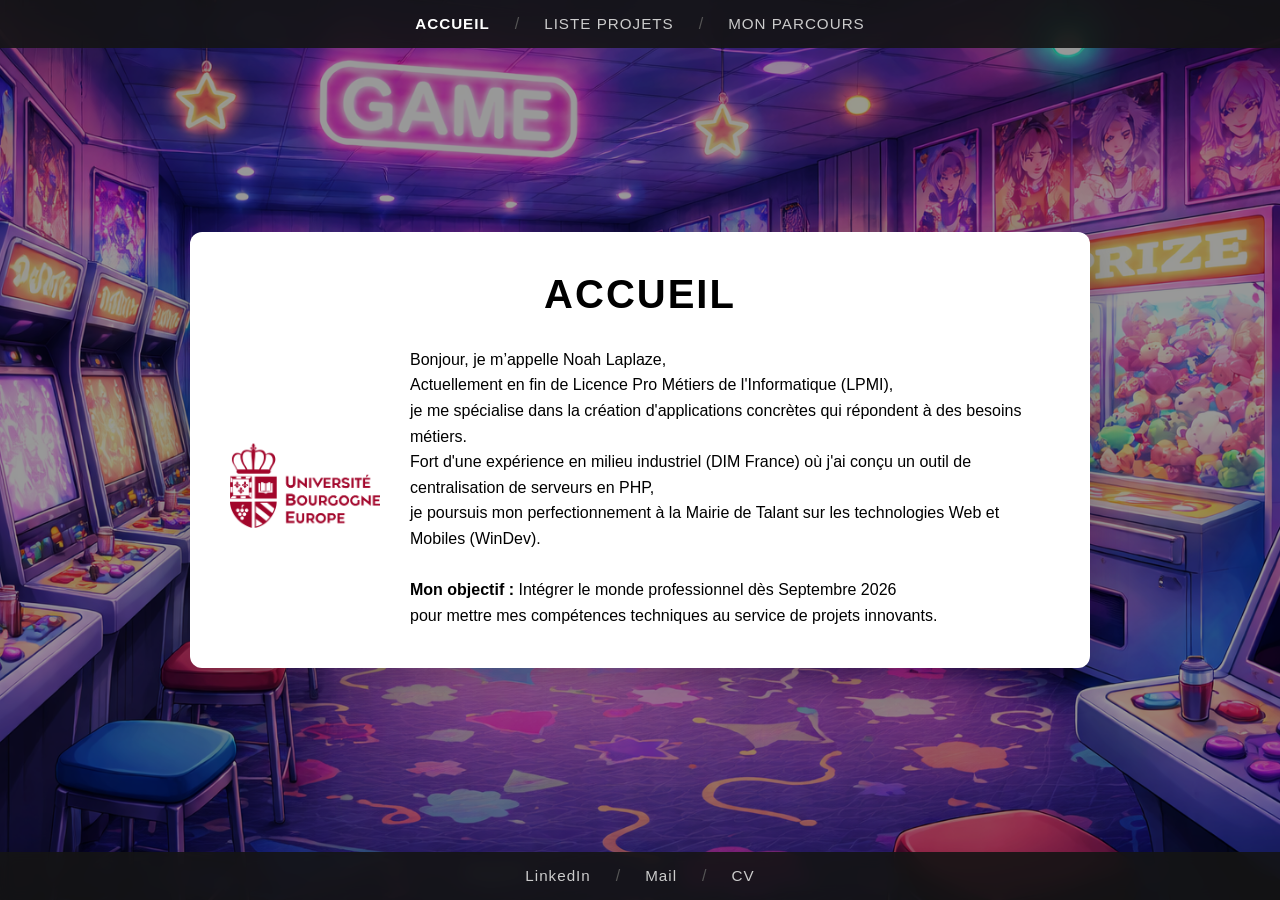
==== index.html @ 9461d556 "add project files" ====
<!DOCTYPE html>
<html lang="fr">
<head>
    <meta charset="UTF-8">
    <meta name="viewport" content="width=device-width, initial-scale=1.0">
    <title>Accueil</title>
    <link rel="stylesheet" href="style.css">
</head>
<body>

    <nav class="navbar">
        <ul class="nav-links">
            <li><a href="index.html" class="active">ACCUEIL</a></li>
            <li><a href="projets.html">LISTE PROJETS</a></li>
            <li><a href="moi.html">MON PARCOURS</a></li>
        </ul>
    </nav>


    <!-- Image de fond -->
    <div class="background"></div>

    <!-- Contenu principal -->
    <main class="container">
        <div class="content-box">

            <h1>ACCUEIL</h1>

            <div class="content">
                <div class="left">
                    <img src="img/logo.png" alt="logo">
                </div>

                <div class="right">
                    <p>
                        Bonjour, je m’appelle Noah Laplaze,<br>
                        Actuellement en fin de Licence Pro Métiers de l'Informatique (LPMI),<br> 
                        je me spécialise dans la création d'applications concrètes qui répondent à des besoins métiers.<br> 
                        Fort d'une expérience en milieu industriel (DIM France) où j'ai conçu un outil de centralisation de serveurs en PHP,<br>
                        je poursuis mon perfectionnement à la Mairie de Talant sur les technologies Web et Mobiles (WinDev).<br>
                        <br>
                        <strong>Mon objectif :</strong> Intégrer le monde professionnel dès Septembre 2026<br>
                        pour mettre mes compétences techniques au service de projets innovants.
                    </p>
                </div>
            </div>

        </div>
    </main>

    <footer class="footer">
    <ul class="footer-links">
        <li><a href="https://fr.linkedin.com/in/noah-laplaze-77b459362" target="_blank">LinkedIn</a></li>
        <li><a href="mailto:laplaze.noah@gmail.com">Mail</a></li>
        <li><a href="https://drive.google.com/file/d/1qupbtsvAcnJYof8Rq-l2M8ZFadZBW-ep/view?usp=sharing" target="_blank">CV</a></li>
    </ul>
</footer>

</body>
</html>
---- style.css ----
/* ===================== RESET ===================== */
* {
    margin: 0;
    padding: 0;
    box-sizing: border-box;
}

body {
    font-family: Arial, sans-serif;
}

/* ===================== BACKGROUND ===================== */
.background {
    position: fixed;
    inset: 0;
    background: url("img/arcade.png") no-repeat center/cover;
    z-index: -1;
    filter: brightness(0.6);
}

/* ===================== LAYOUT ===================== */
.container {
    min-height: 100vh;
    display: flex;
    align-items: center;
    justify-content: center;
    padding: 20px;
}

/* ===================== BOX ===================== */
.content-box {
    background: white;
    width: 100%;
    max-width: 900px;
    padding: 40px;
    border-radius: 12px;
    box-shadow: 0 10px 40px rgba(0,0,0,0.2);
    text-align: center;
}

.content-box h1 {
    margin-bottom: 30px;
    font-size: 2.5rem;
    letter-spacing: 2px;
}

/* ===================== CONTENT ===================== */
.content {
    display: flex;
    align-items: center;
    justify-content: center;
    gap: 30px;
}

/* LEFT / RIGHT */
.left img {
    max-width: 150px;
}

.right {
    text-align: left;
    font-size: 1rem;
    line-height: 1.6;
}

/* ===================== CARD ===================== */
.card {
    width: 300px;
    background: white;
    border-radius: 15px;
    overflow: hidden;
    text-decoration: none;
    color: black;
    box-shadow: 0 10px 30px rgba(0,0,0,0.2);
    transition: transform 0.3s ease;
    text-align: center;
    padding-bottom: 15px;
}

.card img {
    width: 100%;
    height: 180px;
    object-fit: contain;
}

.card h2 {
    padding: 15px;
    font-size: 1.3rem;
}

.card p {
    margin-top: 10px;
    font-size: 0.9rem;
    color: #555;
}

.card:hover {
    transform: translateY(-5px);
}

/* ===================== NAVBAR & FOOTER (FACTORISÉ) ===================== */
.navbar,
.footer {
    width: 100%;
    position: fixed;
    left: 0;
    background: rgba(20, 20, 20, 0.9);
    backdrop-filter: blur(8px);
    padding: 15px 0;
    z-index: 1000;
}

.navbar { top: 0; }
.footer { bottom: 0; }

/* LISTES (NAV + FOOTER) */
.nav-links,
.footer-links {
    display: flex;
    justify-content: center;
    align-items: center;
    gap: 25px;
    list-style: none;
}

/* LIENS */
.nav-links a,
.footer-links a {
    text-decoration: none;
    color: #ccc;
    font-size: 0.95rem;
    letter-spacing: 1px;
    transition: 0.3s;
}

.nav-links a:hover,
.footer-links a:hover {
    color: white;
}

/* Slash séparateur */
.nav-links li:not(:last-child)::after,
.footer-links li:not(:last-child)::after {
    content: "/";
    margin-left: 25px;
    color: #555;
}

/* Actif */
.nav-links a.active {
    color: white;
    font-weight: bold;
}

/* ===================== DIVERS ===================== */
.search-icon {
    font-size: 1.1rem;
}

/* ===================== RESPONSIVE ===================== */
@media (max-width: 768px) {

    .content {
        flex-direction: column;
        text-align: center;
        align-items: center;
    }

    .right {
        text-align: center;
    }

    .content-box {
        padding: 25px;
    }

    .content-box h1 {
        font-size: 2rem;
    }

    .card {
        width: 100%;
        max-width: 350px;
    }

    .nav-links,
    .footer-links {
        flex-direction: column;
        gap: 10px;
    }

    .nav-links li::after,
    .footer-links li::after {
        content: "";
    }
}

/*New*/
.text-box {
    display: flex;
    flex-wrap: wrap;
    justify-content: center;
    text-align: left;
    gap: 20px;
    padding: 20px;
    align-items: center; 
}
.switch {
    max-width: 60%;
    height: auto;
    margin-top: 10px;
}
.text-box video{
    width: 100%;
    max-width: 320px;
    aspect-ratio: 16 / 9;
    border-radius: 10px;
    box-shadow: 0 10px 25px rgba(0,0,0,0.2);
    object-fit: cover;
}
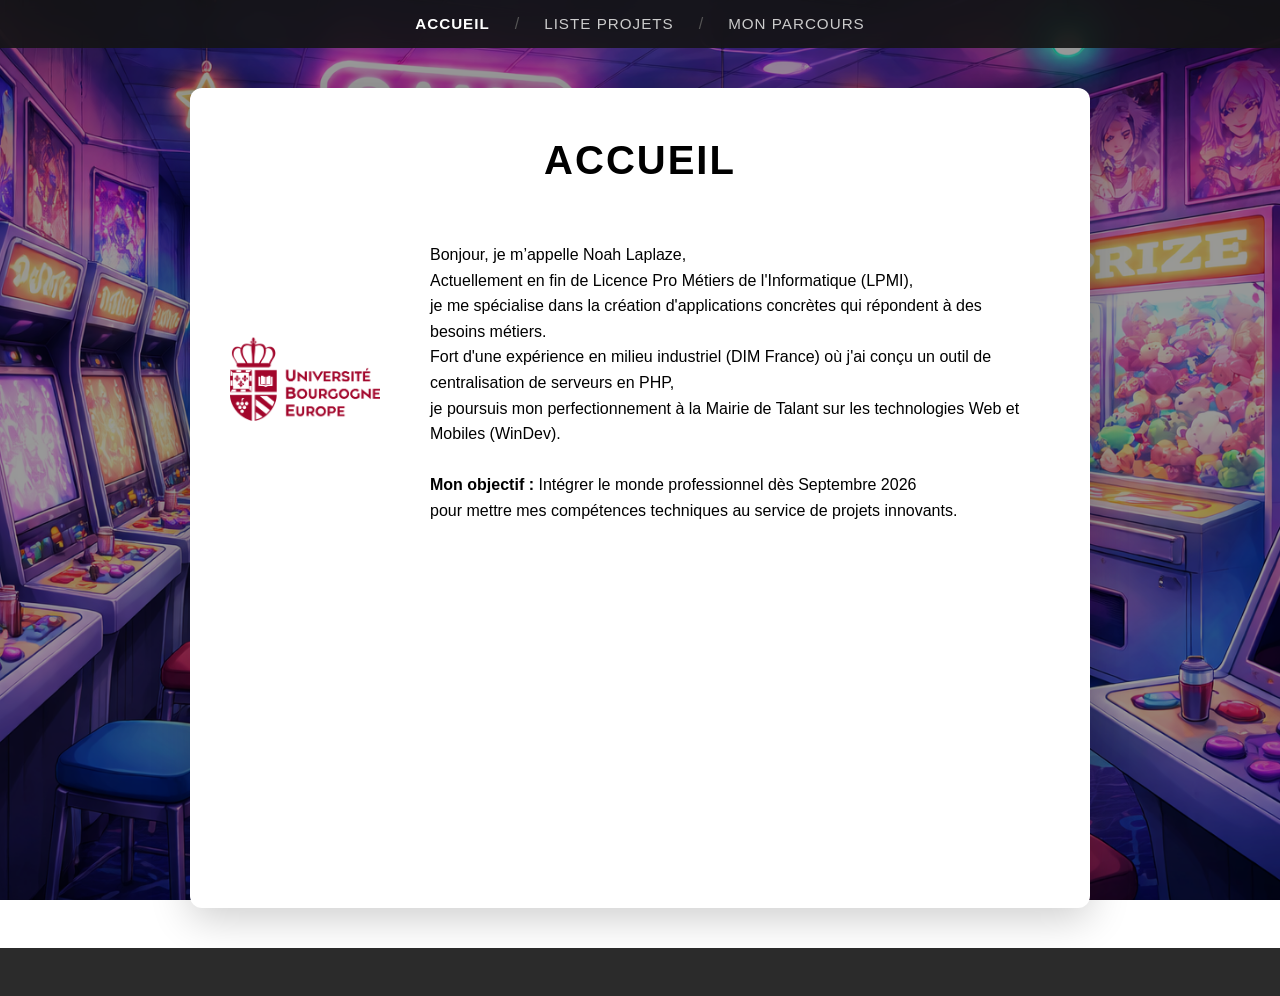
==== commit d0740673: "index css" ====
--- a/index.html
+++ b/index.html
@@ -32,6 +32,7 @@
                 </div>
 
                 <div class="right">
+                <div class="text-box">    
                     <p>
                         Bonjour, je m’appelle Noah Laplaze,<br>
                         Actuellement en fin de Licence Pro Métiers de l'Informatique (LPMI),<br> 
@@ -42,6 +43,7 @@
                         <strong>Mon objectif :</strong> Intégrer le monde professionnel dès Septembre 2026<br>
                         pour mettre mes compétences techniques au service de projets innovants.
                     </p>
+                </div>    
                 </div>
             </div>
 
--- a/style.css
+++ b/style.css
@@ -5,7 +5,9 @@
     box-sizing: border-box;
 }
 
-body {
+html, body {
+    width: 100%;
+    overflow-x: hidden;
     font-family: Arial, sans-serif;
 }
 
@@ -22,9 +24,8 @@
 .container {
     min-height: 100vh;
     display: flex;
-    align-items: center;
-    justify-content: center;
-    padding: 20px;
+    justify-content: center;
+    padding: 40px 20px;
 }
 
 /* ===================== BOX ===================== */
@@ -36,6 +37,7 @@
     border-radius: 12px;
     box-shadow: 0 10px 40px rgba(0,0,0,0.2);
     text-align: center;
+    line-height: 1.6;
 }
 
 .content-box h1 {
@@ -52,7 +54,6 @@
     gap: 30px;
 }
 
-/* LEFT / RIGHT */
 .left img {
     max-width: 150px;
 }
@@ -60,7 +61,6 @@
 .right {
     text-align: left;
     font-size: 1rem;
-    line-height: 1.6;
 }
 
 /* ===================== CARD ===================== */
@@ -98,22 +98,16 @@
     transform: translateY(-5px);
 }
 
-/* ===================== NAVBAR & FOOTER (FACTORISÉ) ===================== */
+/* ===================== NAVBAR & FOOTER ===================== */
 .navbar,
 .footer {
     width: 100%;
-    position: fixed;
-    left: 0;
     background: rgba(20, 20, 20, 0.9);
     backdrop-filter: blur(8px);
     padding: 15px 0;
-    z-index: 1000;
-}
-
-.navbar { top: 0; }
-.footer { bottom: 0; }
-
-/* LISTES (NAV + FOOTER) */
+}
+
+/* LINKS */
 .nav-links,
 .footer-links {
     display: flex;
@@ -123,7 +117,7 @@
     list-style: none;
 }
 
-/* LIENS */
+/* LINKS STYLE */
 .nav-links a,
 .footer-links a {
     text-decoration: none;
@@ -138,7 +132,7 @@
     color: white;
 }
 
-/* Slash séparateur */
+/* Slash separator */
 .nav-links li:not(:last-child)::after,
 .footer-links li:not(:last-child)::after {
     content: "/";
@@ -146,75 +140,92 @@
     color: #555;
 }
 
-/* Actif */
+/* Active link */
 .nav-links a.active {
     color: white;
     font-weight: bold;
 }
 
-/* ===================== DIVERS ===================== */
-.search-icon {
-    font-size: 1.1rem;
-}
-
-/* ===================== RESPONSIVE ===================== */
-@media (max-width: 768px) {
-
-    .content {
-        flex-direction: column;
-        text-align: center;
-        align-items: center;
-    }
-
-    .right {
-        text-align: center;
-    }
-
-    .content-box {
-        padding: 25px;
-    }
-
-    .content-box h1 {
-        font-size: 2rem;
-    }
-
-    .card {
-        width: 100%;
-        max-width: 350px;
-    }
-
-    .nav-links,
-    .footer-links {
-        flex-direction: column;
-        gap: 10px;
-    }
-
-    .nav-links li::after,
-    .footer-links li::after {
-        content: "";
-    }
-}
-
-/*New*/
+/* ===================== TEXT BOX ===================== */
 .text-box {
     display: flex;
     flex-wrap: wrap;
     justify-content: center;
-    text-align: left;
     gap: 20px;
     padding: 20px;
-    align-items: center; 
-}
+    align-items: center;
+    text-align: left;
+}
+
 .switch {
     max-width: 60%;
     height: auto;
     margin-top: 10px;
 }
-.text-box video{
+
+.text-box video {
     width: 100%;
     max-width: 320px;
     aspect-ratio: 16 / 9;
     border-radius: 10px;
     box-shadow: 0 10px 25px rgba(0,0,0,0.2);
     object-fit: cover;
+}
+
+/* ===================== RESPONSIVE ===================== */
+@media (max-width: 768px) {
+
+    .content {
+        flex-direction: column;
+        text-align: center;
+    }
+
+    .right {
+        text-align: center;
+    }
+
+    .content-box {
+        padding: 20px 15px; 
+    }
+
+    .content-box h1 {
+        font-size: 2rem;
+    }
+
+    .card {
+        width: 100%;
+        max-width: 350px;
+    }
+
+    /* NAV + FOOTER RESTENT EN LIGNE */
+    .nav-links,
+    .footer-links {
+        display: flex;
+        flex-direction: row;
+        justify-content: center;
+        align-items: center;
+        flex-wrap: wrap;
+        gap: 15px;
+    }
+
+    /* slash toujours visible */
+    .nav-links li:not(:last-child)::after,
+    .footer-links li:not(:last-child)::after {
+        content: "/";
+        margin-left: 10px;
+        color: #555;
+    }
+
+    .nav-links a,
+    .footer-links a {
+        font-size: 0.85rem;
+    }
+
+    .switch {
+        max-width: 100%;
+    }
+
+    .text-box video {
+        max-width: 100%;
+    }
 }
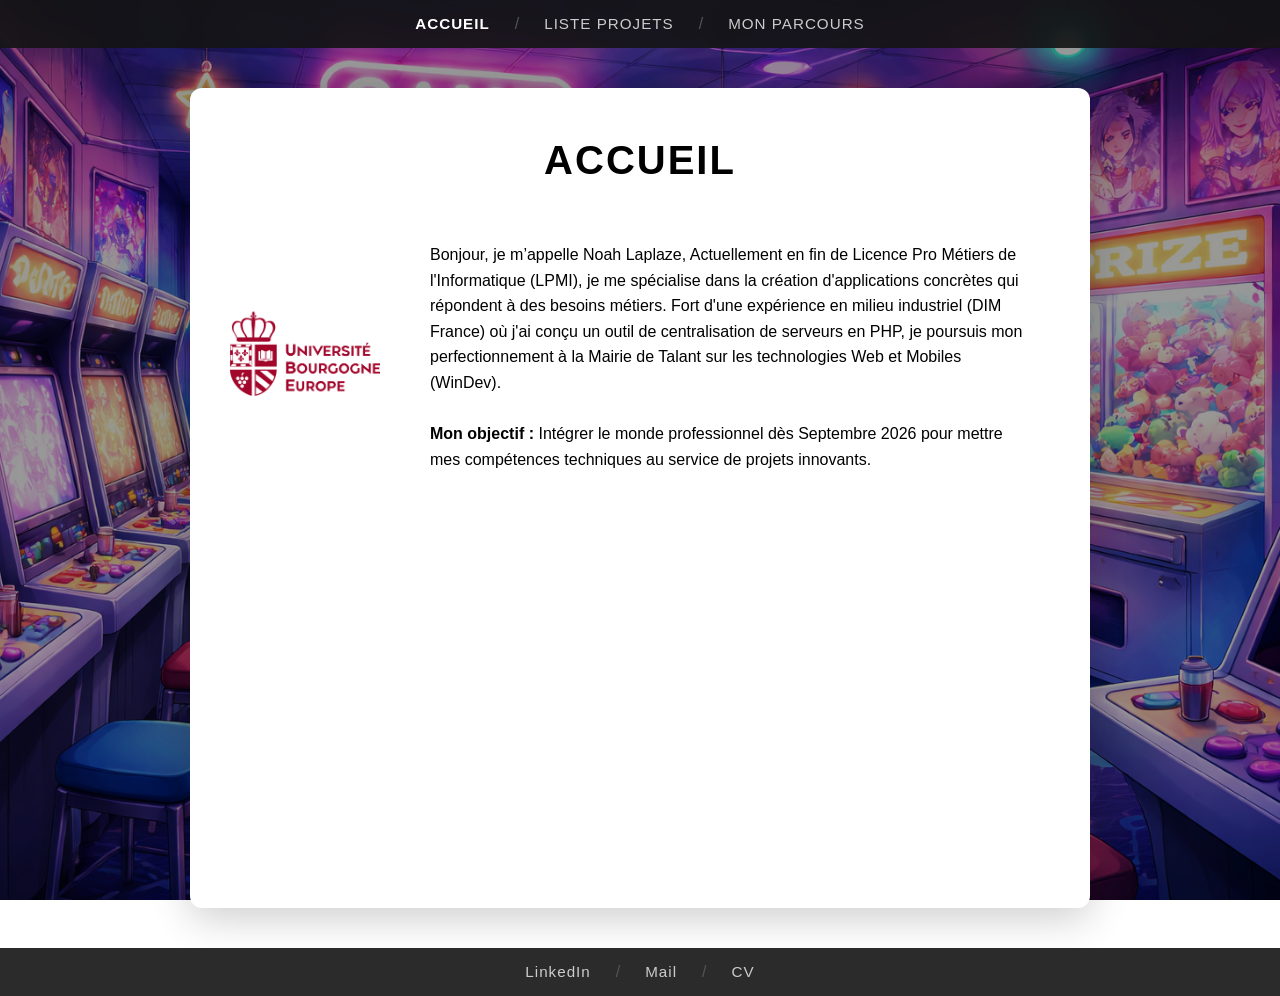
==== commit 98b0e45e: "suppr <br> plus propre" ====
--- a/index.html
+++ b/index.html
@@ -34,13 +34,13 @@
                 <div class="right">
                 <div class="text-box">    
                     <p>
-                        Bonjour, je m’appelle Noah Laplaze,<br>
-                        Actuellement en fin de Licence Pro Métiers de l'Informatique (LPMI),<br> 
-                        je me spécialise dans la création d'applications concrètes qui répondent à des besoins métiers.<br> 
-                        Fort d'une expérience en milieu industriel (DIM France) où j'ai conçu un outil de centralisation de serveurs en PHP,<br>
-                        je poursuis mon perfectionnement à la Mairie de Talant sur les technologies Web et Mobiles (WinDev).<br>
-                        <br>
-                        <strong>Mon objectif :</strong> Intégrer le monde professionnel dès Septembre 2026<br>
+                        Bonjour, je m’appelle Noah Laplaze,
+                        Actuellement en fin de Licence Pro Métiers de l'Informatique (LPMI), 
+                        je me spécialise dans la création d'applications concrètes qui répondent à des besoins métiers.
+                        Fort d'une expérience en milieu industriel (DIM France) où j'ai conçu un outil de centralisation de serveurs en PHP,
+                        je poursuis mon perfectionnement à la Mairie de Talant sur les technologies Web et Mobiles (WinDev).
+                        <br><br>
+                        <strong>Mon objectif :</strong> Intégrer le monde professionnel dès Septembre 2026
                         pour mettre mes compétences techniques au service de projets innovants.
                     </p>
                 </div>    
@@ -54,7 +54,7 @@
     <ul class="footer-links">
         <li><a href="https://fr.linkedin.com/in/noah-laplaze-77b459362" target="_blank">LinkedIn</a></li>
         <li><a href="mailto:laplaze.noah@gmail.com">Mail</a></li>
-        <li><a href="https://drive.google.com/file/d/1qupbtsvAcnJYof8Rq-l2M8ZFadZBW-ep/view?usp=sharing" target="_blank">CV</a></li>
+        <li><a href="https://drive.google.com/file/d/1aYirXNiJGmSZaN36gUY8Mf8_1zKzADeS/view?usp=sharing" target="_blank">CV</a></li>
     </ul>
 </footer>
 
--- a/style.css
+++ b/style.css
@@ -3,6 +3,10 @@
     margin: 0;
     padding: 0;
     box-sizing: border-box;
+}
+
+p{
+    font-size: 1rem;
 }
 
 html, body {
@@ -180,6 +184,10 @@
         text-align: center;
     }
 
+    p{
+        font-size: 1.5rem;
+    }
+
     .right {
         text-align: center;
     }
